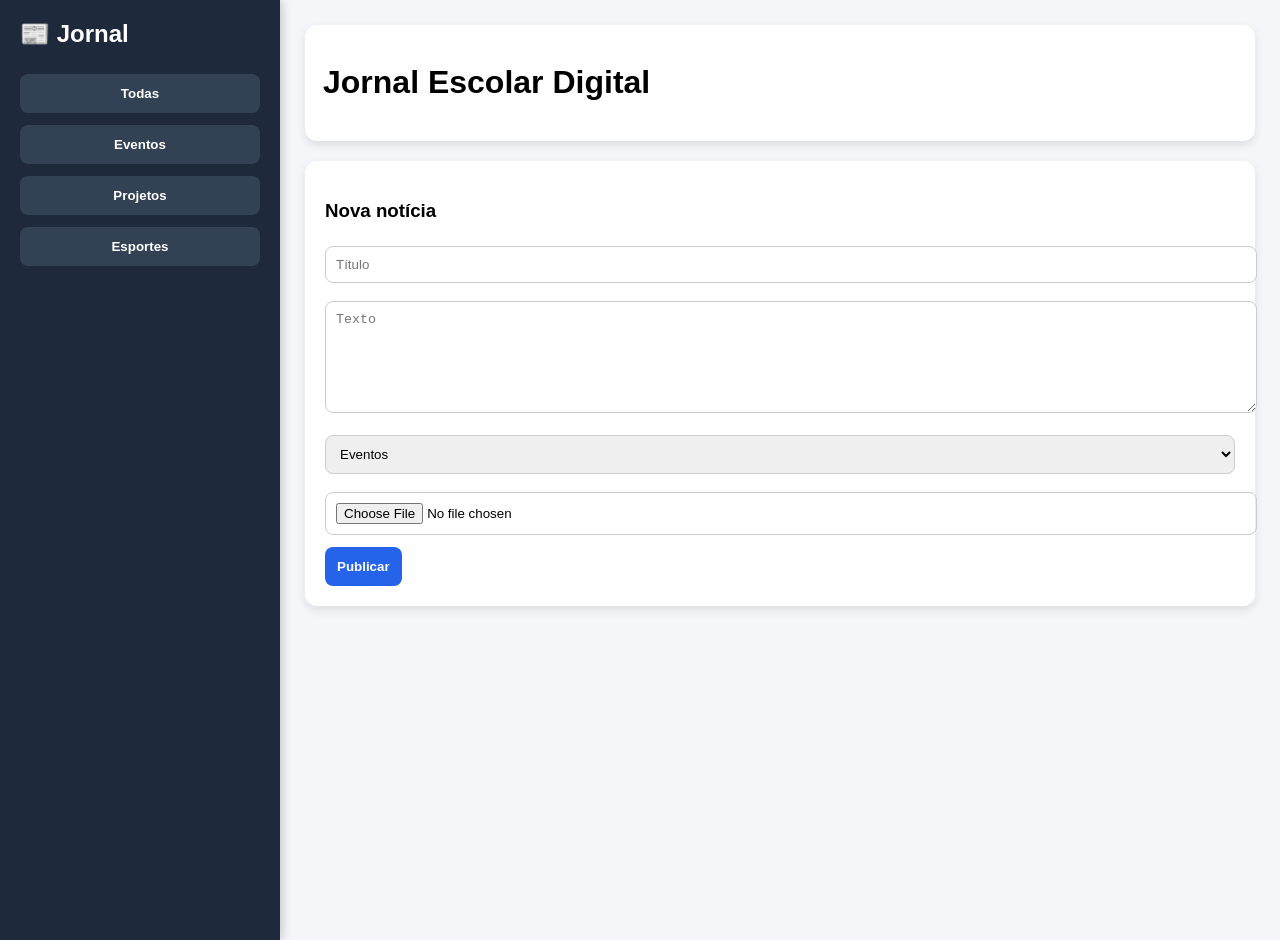
==== jornal.html @ cf4ea5d2 "mais outros arquivos" ====
<!doctype html>
<html lang="pt-br">
  <head>
    <meta charset="UTF-8" />
    <meta name="viewport" content="width=device-width, initial-scale=1.0" />
    <title>Jornal Escolar</title>

    <style>
      body {
        margin: 0;
        font-family: Arial, Helvetica, sans-serif;
        display: flex;
        background: #f4f6f9;
      }

      /* MENU */
      .menu {
        width: 240px;
        background: #1e293b;
        color: white;
        height: 100vh;
        padding: 20px;
        box-shadow: 2px 0 10px rgba(0, 0, 0, 0.2);
      }
      .menu h2 {
        margin-top: 0;
      }
      .menu button {
        width: 100%;
        padding: 12px;
        margin: 6px 0;
        border: none;
        border-radius: 8px;
        cursor: pointer;
        background: #334155;
        color: white;
        font-weight: bold;
      }
      .menu button:hover {
        background: #475569;
      }

      /* CONTEÚDO */
      .conteudo {
        flex: 1;
        padding: 25px;
      }

      .topo {
        background: white;
        padding: 18px;
        border-radius: 12px;
        box-shadow: 0 4px 10px rgba(0, 0, 0, 0.1);
        margin-bottom: 20px;
      }

      /* FORM */
      .form {
        background: white;
        padding: 20px;
        border-radius: 12px;
        box-shadow: 0 4px 10px rgba(0, 0, 0, 0.1);
        margin-bottom: 20px;
      }
      input,
      textarea,
      select {
        width: 100%;
        padding: 10px;
        margin: 6px 0 12px;
        border-radius: 8px;
        border: 1px solid #ccc;
      }
      textarea {
        height: 90px;
      }

      .btn {
        background: #2563eb;
        color: white;
        padding: 12px;
        border: none;
        border-radius: 8px;
        cursor: pointer;
        font-weight: bold;
      }

      /* NOTÍCIAS */
      .grid {
        display: grid;
        grid-template-columns: repeat(auto-fill, minmax(260px, 1fr));
        gap: 18px;
      }

      .card {
        background: white;
        border-radius: 12px;
        overflow: hidden;
        box-shadow: 0 4px 10px rgba(0, 0, 0, 0.1);
      }
      .card img {
        width: 100%;
        height: 160px;
        object-fit: cover;
      }
      .card .txt {
        padding: 12px;
      }
      .categoria {
        font-size: 12px;
        background: #e2e8f0;
        padding: 3px 8px;
        border-radius: 6px;
        display: inline-block;
        margin-bottom: 6px;
      }
    </style>
  </head>

  <body>
    <div class="menu">
      <h2>📰 Jornal</h2>
      <button onclick="filtrar('todas')">Todas</button>
      <button onclick="filtrar('eventos')">Eventos</button>
      <button onclick="filtrar('projetos')">Projetos</button>
      <button onclick="filtrar('esportes')">Esportes</button>
    </div>

    <div class="conteudo">
      <div class="topo">
        <h1>Jornal Escolar Digital</h1>
      </div>

      <div class="form">
        <h3>Nova notícia</h3>

        <input id="titulo" placeholder="Título" />
        <textarea id="texto" placeholder="Texto"></textarea>

        <select id="categoria">
          <option value="eventos">Eventos</option>
          <option value="projetos">Projetos</option>
          <option value="esportes">Esportes</option>
        </select>

        <input type="file" id="imagem" />
        <button class="btn" onclick="publicar()">Publicar</button>
      </div>

      <div class="grid" id="lista"></div>
    </div>

    <script>
      let noticias = JSON.parse(localStorage.getItem("noticias") || "[]");
      mostrar(noticias);

      function salvar() {
        localStorage.setItem("noticias", JSON.stringify(noticias));
      }

      function publicar() {
        let titulo = tituloEl().value;
        let texto = textoEl().value;
        let categoria = categoriaEl().value;
        let file = imagemEl().files[0];

        if (!titulo || !texto) {
          alert("Preencha os campos");
          return;
        }

        let reader = new FileReader();
        reader.onload = (e) => {
          noticias.unshift({ titulo, texto, categoria, img: e.target.result });
          salvar();
          mostrar(noticias);
        };

        if (file) reader.readAsDataURL(file);
        else {
          noticias.unshift({ titulo, texto, categoria, img: "" });
          salvar();
          mostrar(noticias);
        }
      }

      function mostrar(lista) {
        let html = "";
        lista.forEach((n, i) => {
          html += `
          <div class="card">
            ${n.img ? `<img src="${n.img}">` : ""}
            <div class="txt">
              <div class="categoria">${n.categoria}</div>
              <h3>${n.titulo}</h3>
              <p>${n.texto}</p>
              <button onclick="excluir(${i})">Excluir</button>
            </div>
          </div>`;
        });
        document.getElementById("lista").innerHTML = html;
      }

      function excluir(i) {
        noticias.splice(i, 1);
        salvar();
        mostrar(noticias);
      }

      function filtrar(cat) {
        if (cat == "todas") mostrar(noticias);
        else mostrar(noticias.filter((n) => n.categoria == cat));
      }

      const tituloEl = () => document.getElementById("titulo");
      const textoEl = () => document.getElementById("texto");
      const categoriaEl = () => document.getElementById("categoria");
      const imagemEl = () => document.getElementById("imagem");
    </script>
  </body>
</html>
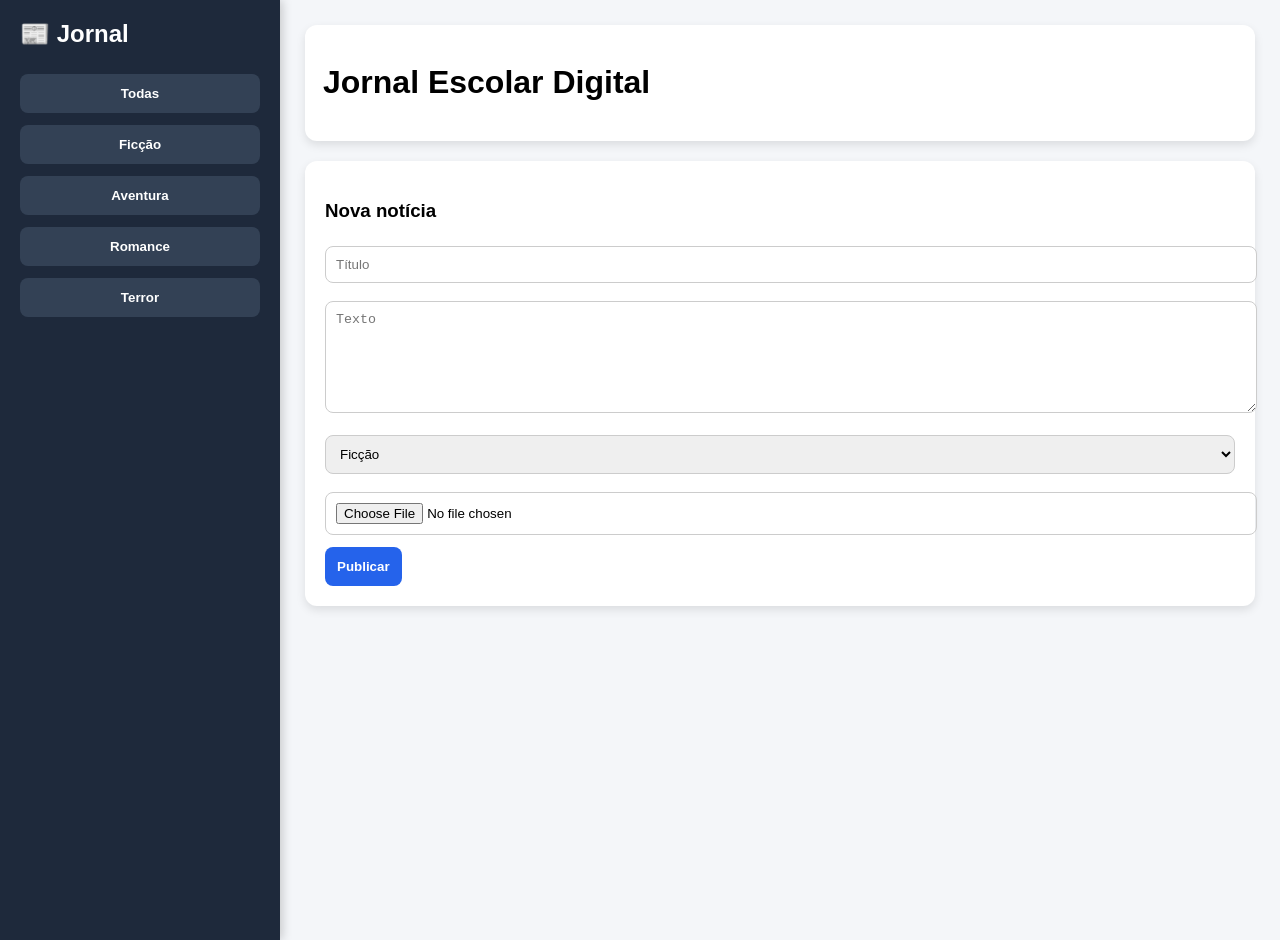
==== commit 185986d3: "feat: categorias literarias, badges de contagem, lightbox de imagem e ajustes de layout" ====
--- a/jornal.html
+++ b/jornal.html
@@ -121,9 +121,10 @@
     <div class="menu">
       <h2>📰 Jornal</h2>
       <button onclick="filtrar('todas')">Todas</button>
-      <button onclick="filtrar('eventos')">Eventos</button>
-      <button onclick="filtrar('projetos')">Projetos</button>
-      <button onclick="filtrar('esportes')">Esportes</button>
+      <button onclick="filtrar('ficcao')">Ficção</button>
+      <button onclick="filtrar('aventura')">Aventura</button>
+      <button onclick="filtrar('romance')">Romance</button>
+      <button onclick="filtrar('terror')">Terror</button>
     </div>
 
     <div class="conteudo">
@@ -138,9 +139,10 @@
         <textarea id="texto" placeholder="Texto"></textarea>
 
         <select id="categoria">
-          <option value="eventos">Eventos</option>
-          <option value="projetos">Projetos</option>
-          <option value="esportes">Esportes</option>
+          <option value="ficcao">Ficção</option>
+          <option value="aventura">Aventura</option>
+          <option value="romance">Romance</option>
+          <option value="terror">Terror</option>
         </select>
 
         <input type="file" id="imagem" />
